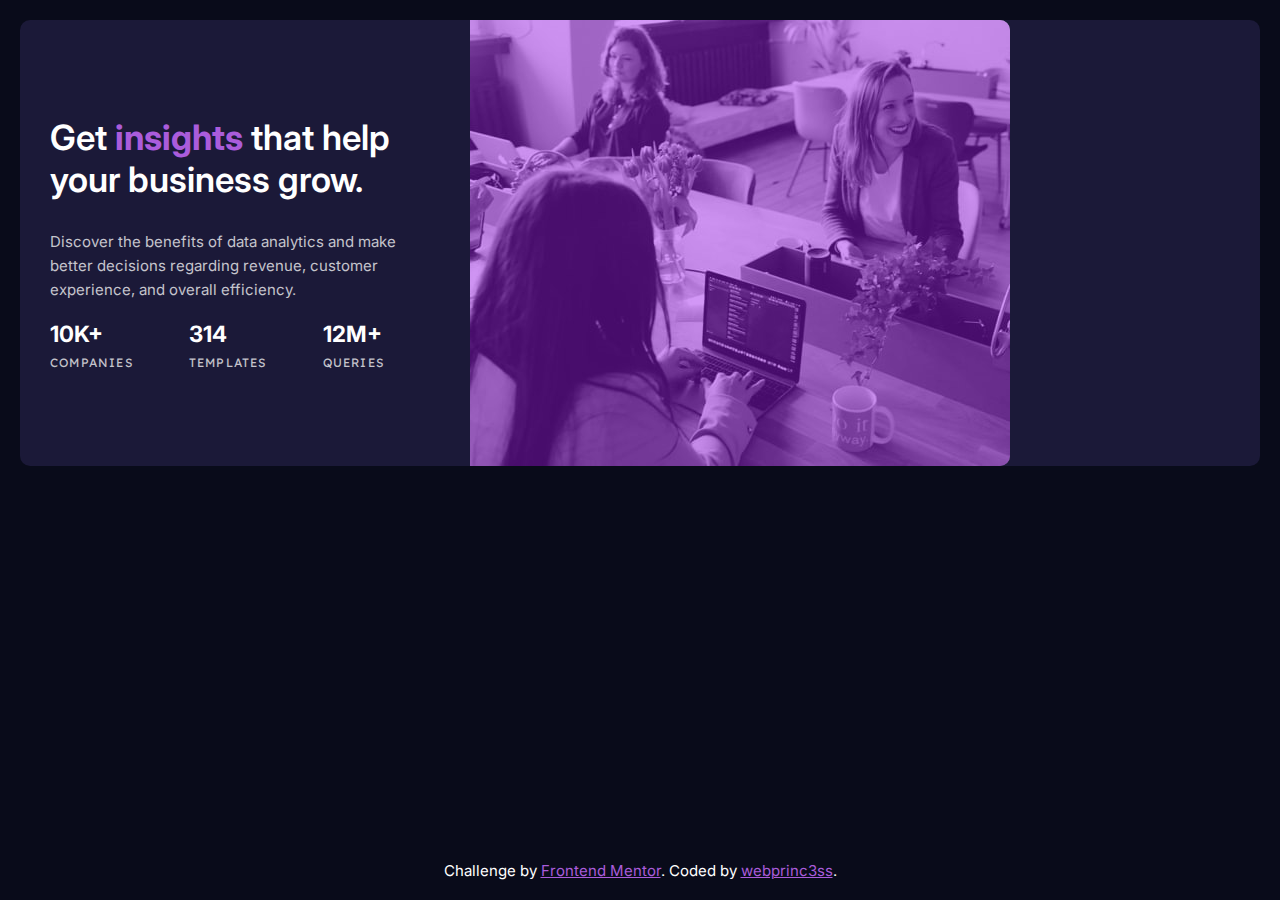
==== index-s.html @ d9d5a3f2 "Still responsiv-izing this!" ====
<!DOCTYPE html>
<html lang="en">

<head>
    <meta charset="UTF-8">
    <meta name="viewport" content="width=device-width, initial-scale=1.0">
    <!-- displays site properly based on user's device -->

    <link rel="icon" type="image/png" sizes="32x32" href="./images/favicon-32x32.png">

    <title>Stats preview card component</title>
    <!-- Feel free to remove these styles or customise in your own stylesheet 👍 -->
    <!-- <style>
    .attribution { font-size: 11px; text-align: center; }
    .attribution a { color: hsl(228, 45%, 44%); }
  </style> -->
    <link rel="stylesheet" href="css/styles-s.css">
    <link rel="preconnect" href="https://fonts.googleapis.com">
    <link rel="preconnect" href="https://fonts.gstatic.com" crossorigin>
    <link href="https://fonts.googleapis.com/css2?family=Inter:wght@400;500;600;700;800&family=Lexend+Deca&display=swap"
        rel="stylesheet">
</head>

<body>
    <div class="wrapper">
        <!-- <header class="page-header">
            <h1> Header Goes Here</h1>
        </header> -->
        <main class="page-main">
            <section class="card">

                <!-- Lorem ipsum dolor sit amet, consectetur adipiscing elit. Nam laoreet dapibus enim eget dictum. Maecenas
                sapien neque, interdum ut bibendum eu, elementum vitae quam. Sed sed dapibus ligula, nec tristique urna.
                Mauris egestas, ante vel luctus pretium, felis lacus consequat enim, et mollis lectus elit et turpis.
                Phasellus eget velit interdum, rutrum orci vel, facilisis quam. Aliquam gravida dolor mauris, in
                placerat diam aliquam eget. Quisque feugiat viverra felis non rutrum. -->
                <div class="card-center">
                    <div class="card-left">
                        <h1>Get <span class="insights">insights</span> that help your business grow.</h1>
                        <p class="intro">Discover the benefits of data analytics and make better decisions regarding
                            revenue, customer
                            experience, and overall efficiency.</p>
                        <div class="stat-wrapper">
                            <div class="stat-item">
                                <h2>10K+</h2>
                                <p class="stats">COMPANIES</p>
                            </div>
                            <div class="stat-item">
                                <h2>314</h2>
                                <p class="stats">TEMPLATES</p>
                            </div>
                            <div class="stat-item">
                                <h2>12M+</h2>
                                <p class="stats">QUERIES</p>
                            </div>
                        </div>
                    </div>
                </div>
                <div class="card-right">
                    <div class="wrap">
                        <img src="images/image-header-desktop.jpg" alt="Staff working on computers." />
                    </div>
                </div>
            </section>

        </main>
        <footer class="page-footer">
            <div class="attribution">
                Challenge by <a href="https://www.frontendmentor.io?ref=challenge" target="_blank">Frontend Mentor</a>.
                Coded by <a href="https://github.com/webprinc3ss/stats-preview-card">webprinc3ss</a>.
            </div>
        </footer>
    </div>





    <!-- <main>
        <section class="card">
            <div class="card-center">
                <div class="card-left">
                    <h1>Get <span class="insights">insights</span> that help your business grow.</h1>
                    <p class="intro">Discover the benefits of data analytics and make better decisions regarding
                        revenue, customer
                        experience, and overall efficiency.</p>
                    <div class="stat-wrapper">
                        <div class="stat-item">
                            <h2>10K+</h2>
                            <p class="stats">COMPANIES</p>
                        </div>
                        <div class="stat-item">
                            <h2>314</h2>
                            <p class="stats">TEMPLATES</p>
                        </div>
                        <div class="stat-item">
                            <h2>12M+</h2>
                            <p class="stats">QUERIES</p>
                        </div>
                    </div>
                </div>
            </div>
            <div class="card-right">
                <div class="wrap">
                    <img src="images/image-header-desktop.jpg" alt="Staff working on computers." />
                </div>
            </div>
        </section>
        <div class="attribution">
            Challenge by <a href="https://www.frontendmentor.io?ref=challenge" target="_blank">Frontend Mentor</a>.
            Coded by <a href="https://github.com/webprinc3ss/stats-preview-card">webprinc3ss</a>.
        </div>
    </main> -->




</body>

</html>
---- css/styles-s.css ----
.wrapper {
    display: flex;
    flex-direction: column;
    min-height: 100vh;
  }
   
  .wrapper > * {
    padding: 20px;
  }
   
  .page-main {
    flex-grow: 1;
  }




:root {
    --main-back: hsl(233, 47%, 7%);  
    --card-back: hsl(244, 38%, 16%);
    --accent: hsl(277, 64%, 61%);
    --white-headline: hsl(0, 0%, 100%);
    --white-para: hsla(0, 0%, 100%, 0.75);
    --white-stat: hsla(0, 0%, 100%, 0.6);
  }
  
  * {
    margin: 0;
    padding: 0;
    box-sizing: border-box;
  }
  
  body {
    background-color:  var(--main-back);
    color: var(--white-para);
    font-size: 15px;
    font-family: Inter, sans-serif;
  }

  /* main {
    display: flex;
    flex-direction: column;
    position: fixed;
    top: 50%;
    left: 50%;
    transform: translate(-50%, -50%);
    -webkit-transform: translate(-50%, -50%);
    -moz-transform: translate(-50%, -50%);
    -o-transform: translate(-50%, -50%);
    -ms-transform: translate(-50%, -50%);
  } */

  section {
      background-color: var(--card-back);
      border-top-left-radius: 10px;
      border-bottom-left-radius: 10px;
      border-top-right-radius: 10px;
      border-bottom-right-radius: 10px;
  }

  h1 {
    font-size: 35px;
    font-family: Inter, sans-serif;
    font-weight: 600;
    color: var(--white-headline);
    margin-bottom: 30px;
  }

p.intro {
    line-height: 1.6em;
    margin-bottom: 2vh;
}

.insights {
    color: var(--accent);
    font-weight: 700;
}

h2 {
    color: var(--white-headline);
    margin-bottom: 8px;
}

p.stats {
    font-size: 12px;
    font-family: Lexend Deca, sans-serif;
    letter-spacing: .1em;
}

section.card {
    /* max-width:100%; */
    display: flex;
}

div.card-left {
    max-width: 450px;
    padding-right: 30px;
    padding-left:30px;
    flex:50%;
}

div.card-right {
    max-width: 540px;
    max-height: 446px;
    flex: 50%
}

div.card-center {
    display: flex;
    align-items: center;
    justify-content: center;
    max-width: 580px;
}

div.stat-wrapper {
    display: flex;
    width: 100%;
}

div.stat-item {
    flex-grow: 1;
}

.wrap {
    position:relative;
    max-width: 540px;
    max-height: 446px;
}

.wrap:before {
    content: "";
    position: absolute;
    top:0;
    left:0;
    height: 100%;
    width: 100%;
    background: hsla(277, 85%, 51%, .45);
    border-top-right-radius: 10px;
    border-bottom-right-radius: 10px;
    z-index: 999;
}

img {
    max-width: 100%;
    max-height: 100%;
    border-top-right-radius: 10px;
    border-bottom-right-radius: 10px;
}

div.attribution {
    color: var(--white-headline);
    margin-top: 20px;
    text-align: center;
}

a {  
    color: var(--accent);
}

a:hover {
    color: var(--accent);
    text-decoration: none;
}

a:visited {
    color: var(--white-para);
}
  /* MEDIA QUERY FOR SMALLER DESKTOP SCREENS AND SMALLER */
@media screen and (max-width: 980px) {
  }
  
  
  /* MEDIA QUERY FOR TABLETS AND SMALLER */
  /* @media screen and (max-width: 768px) {

  } */

  /* MEDIA QUERY FOR MOBILE PHONES AND SMALLER */
  @media screen and (max-width: 375px) {
  
  }
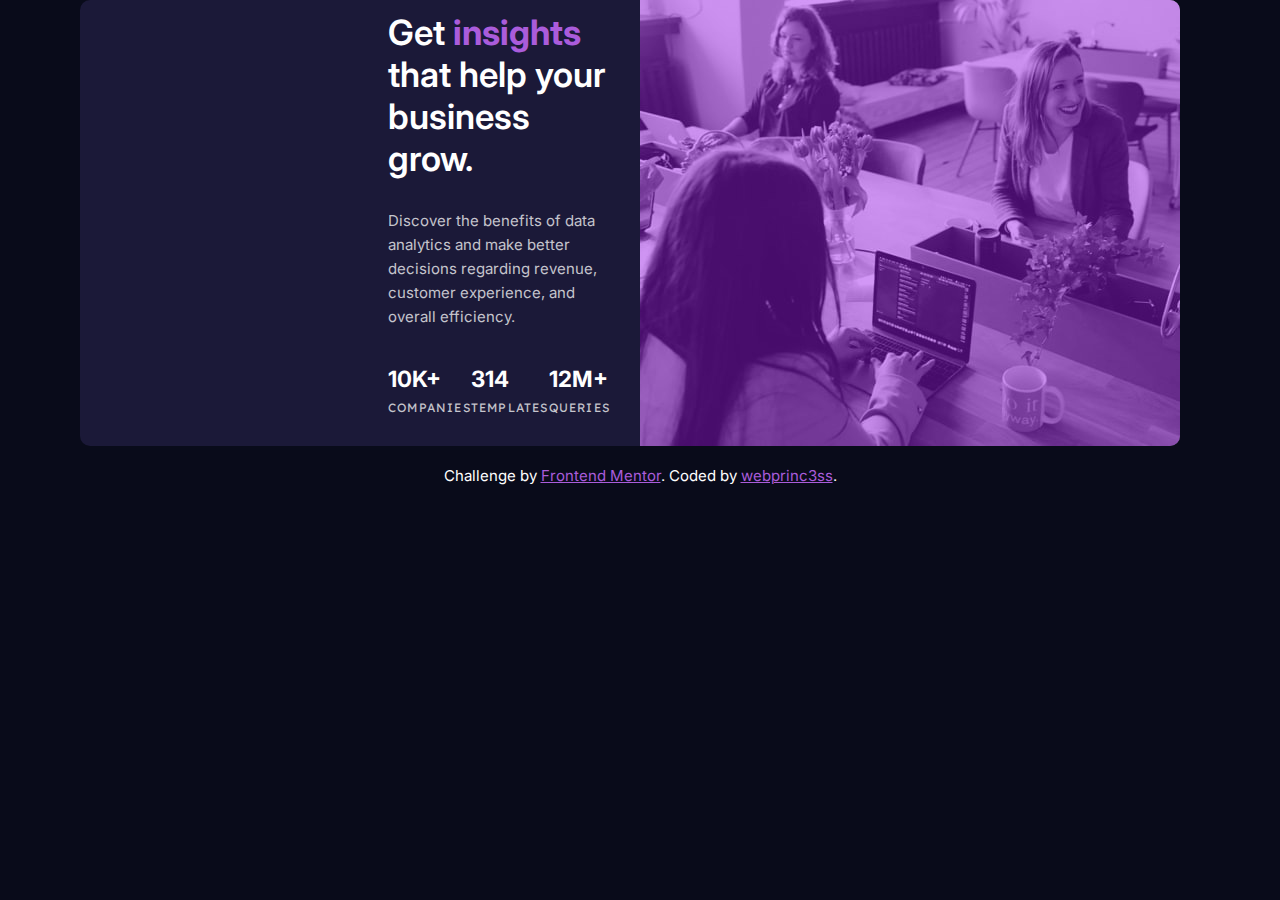
==== commit 8ef9bd17: "Working on mobile view." ====
--- a/index-s.html
+++ b/index-s.html
@@ -28,14 +28,13 @@
         </header> -->
         <main class="page-main">
             <section class="card">
+                <div class="card-center">
+                    <div class="mobile-img">
+                        <img src="images/image-header-desktop.jpg" alt="Staff working on computers."
+                            class="visible-mobile" />
+                    </div>
+                    <div class="card-left">
 
-                <!-- Lorem ipsum dolor sit amet, consectetur adipiscing elit. Nam laoreet dapibus enim eget dictum. Maecenas
-                sapien neque, interdum ut bibendum eu, elementum vitae quam. Sed sed dapibus ligula, nec tristique urna.
-                Mauris egestas, ante vel luctus pretium, felis lacus consequat enim, et mollis lectus elit et turpis.
-                Phasellus eget velit interdum, rutrum orci vel, facilisis quam. Aliquam gravida dolor mauris, in
-                placerat diam aliquam eget. Quisque feugiat viverra felis non rutrum. -->
-                <div class="card-center">
-                    <div class="card-left">
                         <h1>Get <span class="insights">insights</span> that help your business grow.</h1>
                         <p class="intro">Discover the benefits of data analytics and make better decisions regarding
                             revenue, customer
@@ -58,7 +57,8 @@
                 </div>
                 <div class="card-right">
                     <div class="wrap">
-                        <img src="images/image-header-desktop.jpg" alt="Staff working on computers." />
+                        <img src="images/image-header-desktop.jpg" alt="Staff working on computers."
+                            class="visible-screen" />
                     </div>
                 </div>
             </section>
--- a/css/styles-s.css
+++ b/css/styles-s.css
@@ -1,20 +1,3 @@
-.wrapper {
-    display: flex;
-    flex-direction: column;
-    min-height: 100vh;
-  }
-   
-  .wrapper > * {
-    padding: 20px;
-  }
-   
-  .page-main {
-    flex-grow: 1;
-  }
-
-
-
-
 :root {
     --main-back: hsl(233, 47%, 7%);  
     --card-back: hsl(244, 38%, 16%);
@@ -35,6 +18,24 @@
     color: var(--white-para);
     font-size: 15px;
     font-family: Inter, sans-serif;
+  }
+
+  .wrapper {
+    display: flex;
+    flex-direction: column;
+    
+    /* min-height: 100vh; */
+    align-items: center;
+
+    justify-content: center;
+  }
+   
+  .wrapper > * {
+    top: 50%;
+  }
+   
+  .page-main {
+    flex-grow: 1;
   }
 
   /* main {
@@ -51,7 +52,7 @@
   } */
 
   section {
-      background-color: var(--card-back);
+      
       border-top-left-radius: 10px;
       border-bottom-left-radius: 10px;
       border-top-right-radius: 10px;
@@ -68,7 +69,7 @@
 
 p.intro {
     line-height: 1.6em;
-    margin-bottom: 2vh;
+    margin-bottom: 4vh;
 }
 
 .insights {
@@ -100,6 +101,7 @@
 }
 
 div.card-right {
+    width: 50%;
     max-width: 540px;
     max-height: 446px;
     flex: 50%
@@ -109,12 +111,18 @@
     display: flex;
     align-items: center;
     justify-content: center;
+    width: 50%;
     max-width: 580px;
+    /* max-height:50vmax; */
+    background-color: var(--card-back);
+    border-top-left-radius: 10px;
+    border-bottom-left-radius: 10px;
 }
 
 div.stat-wrapper {
     display: flex;
     width: 100%;
+    padding-bottom: 20px;
 }
 
 div.stat-item {
@@ -124,7 +132,7 @@
 .wrap {
     position:relative;
     max-width: 540px;
-    max-height: 446px;
+    /* max-height: 446px; */
 }
 
 .wrap:before {
@@ -132,7 +140,7 @@
     position: absolute;
     top:0;
     left:0;
-    height: 100%;
+    height: 99%;
     width: 100%;
     background: hsla(277, 85%, 51%, .45);
     border-top-right-radius: 10px;
@@ -140,13 +148,21 @@
     z-index: 999;
 }
 
-img {
+img.visible-screen {
     max-width: 100%;
     max-height: 100%;
     border-top-right-radius: 10px;
     border-bottom-right-radius: 10px;
 }
 
+img.visible-mobile {
+    max-width: 100%;
+    max-height: 100%;
+    border-top-right-radius: 10px;
+    border-bottom-right-radius: 10px;
+    visibility: hidden;
+}
+
 div.attribution {
     color: var(--white-headline);
     margin-top: 20px;
@@ -166,8 +182,126 @@
     color: var(--white-para);
 }
   /* MEDIA QUERY FOR SMALLER DESKTOP SCREENS AND SMALLER */
-@media screen and (max-width: 980px) {
-  }
+@media screen and (max-width: 995px) {
+
+    /* div.card-left {
+        padding-right: 20px;
+        padding-left:20px;
+    } */
+
+    h1 {
+        font-size:30px;
+        font-family: Inter, sans-serif;
+        font-weight: 600;
+        margin-bottom: 20px;
+      }
+
+    h2 {
+    font-size: 20px;
+    margin-bottom: 8px;
+    }
+
+    p.intro {
+    line-height: 1.4em;
+    margin-bottom: 3vh;
+    font-size: 14px;
+    }
+
+    p.stats {
+    font-size: 11px;
+    font-family: Lexend Deca, sans-serif;
+    letter-spacing: .1em;
+    }
+  }
+
+  @media screen and (max-width: 750px) {
+    h1 {
+        font-size:26px;
+        font-weight: 500;
+        margin-top: 18px;
+        margin-bottom: 10px;
+      }
+
+    h2 {
+    font-size: 18px;
+    margin-bottom: 8px;
+    }
+
+    p.intro {
+    line-height: 1.4em;
+    margin-bottom: 1vh;
+    font-size: 13px;
+    }
+
+    p.stats {
+    font-size: 11px;
+    font-family: Lexend Deca, sans-serif;
+    letter-spacing: .1em;
+    }
+
+    div.stat-wrapper {
+        display: flex;
+        width: 100%;
+        padding-bottom: 10px;
+    }
+
+    div.card-left {
+        padding-right: 20px;
+        padding-left:20px;
+    }
+    
+  }
+
+  @media screen and (max-width: 610px) {
+    section.card {
+        /* max-width:100%; */
+        display: block
+    }
+
+    div.stat-wrapper {
+        display:block;
+        /* width: 100%;
+        padding-bottom: 10px; */
+    }
+
+    div.mobile-img .visible-mobile{
+        visibility: visible;
+        width: 375px;
+        border-bottom-left-radius: 0px;
+        border-bottom-right-radius: 0px;
+    }
+
+    div.card-right {
+        visibility:hidden;
+        width: 100%;
+    }
+
+    /* div.card-right {
+        width: 50%;
+        max-width: 540px;
+        max-height: 446px;
+        flex: 50%
+    } */
+
+
+    div.attribution {
+        width: 375px;
+        margin-top: 20px;
+        text-align: center;
+        display: none;
+    }
+
+    div.card-center {
+        display: block;
+        width: 50%;
+        max-width: 580px;
+        border-top-left-radius: 10px;
+        border-top-right-radius: 10px;
+        border-bottom-left-radius: 0px;
+        border-bottom-right-radius: 0px;
+    }
+    
+  }  
   
   
   /* MEDIA QUERY FOR TABLETS AND SMALLER */
